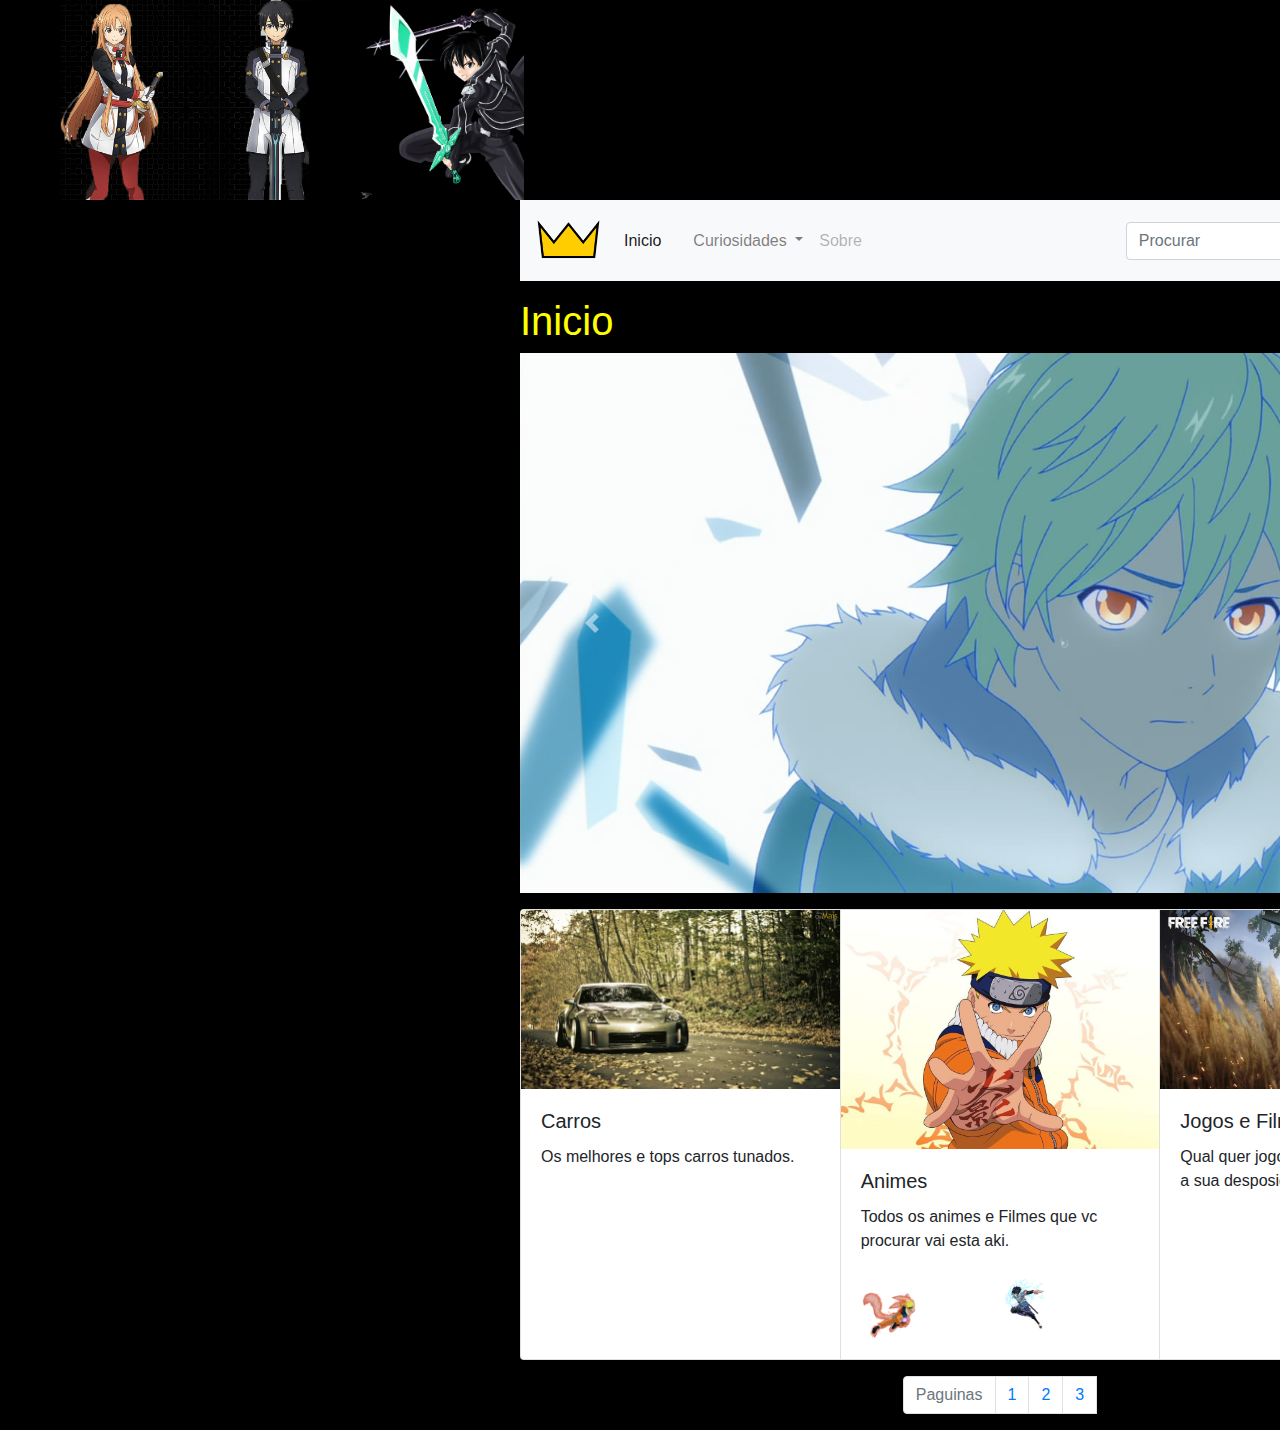
==== index.html @ ce0c434e "atualiza denovo" ====
<!DOCTYPE html>
<html>
<head>
	<title>Inicio</title>
	<link rel="stylesheet" type="text/css" href="css/bootstrap.min.css">
  <link rel="stylesheet" href="css/estilo.css">
</head>
<body>
  <div id="pre-container">
  	<img src="img/ki3.png" class="ki1" height="200px" >
  	<img src="img/ki2.png" class="ki2" height="200px" >
    
  <div id="container">

    <nav class="navbar navbar-expand-lg navbar-light bg-light">
<div id="logo_header">
      <img src="img/coroa.png" height="65px" alt="logo">
    </div>
  <button class="navbar-toggler" type="button" data-toggle="collapse" data-target="#navbarSupportedContent" aria-controls="navbarSupportedContent" aria-expanded="false" aria-label="Toggle navigation">
    <span class="navbar-toggler-icon"></span>
  </button>

  <div class="collapse navbar-collapse" id="navbarSupportedContent">
    <ul class="navbar-nav mr-auto">
      <li class="nav-item active">
        <a class="nav-link" href="index.html" href="#">Inicio<span class="sr-only">(current)</span></a>
      </li>
      <li class="nav-item">
        <a class="nav-link" href="#"></a>
      </li>
      <li class="nav-item dropdown">
        <a class="nav-link dropdown-toggle" href="#" id="navbarDropdown" role="button" data-toggle="dropdown" aria-haspopup="true" aria-expanded="false">
          Curiosidades
        </a>
        <div class="dropdown-menu" aria-labelledby="navbarDropdown">
          <a class="dropdown-item" href="anime.html" href="#">Animes</a>
          <a class="dropdown-item" href="jogos.html" href="#">Jogos e Filmes</a>
          <a class="dropdown-item" href="carros.html" href="#">Carros</a>
        </div>
      </li>
      <li class="nav-item">
        <a class="nav-link disabled" href="#">Sobre</a>
      </li>
    </ul>
    <form class="form-inline my-2 my-lg-0">
      <input class="form-control mr-sm-2" type="search" placeholder="Procurar" aria-label="Search">
      <button class="btn procurar btn-outline-success my-2 my-sm-0" type="submit">Pesquisar</button>
    </form>
  </div>
</nav>
<p>
  <h1>Inicio</h1>
<!--inicio do carrocel-->
<div id="carouselExampleControls" class="carousel slide" data-ride="carousel">
  <div class="carousel-inner">
    <div class="carousel-item active">
      <img class="d-block w-100" src="img/1.jpg" alt="First slide">
    </div>
    <div class="carousel-item">
      <img class="d-block w-100" src="img/2.jpg" alt="Second slide">
    </div>
    <div class="carousel-item">
      <img class="d-block w-100" src="img/3.jpg" alt="Third slide">
    </div>
  </div>
  <a class="carousel-control-prev" href="#carouselExampleControls" role="button" data-slide="prev">
    <span class="carousel-control-prev-icon" aria-hidden="true"></span>
    <span class="sr-only">Previous</span>
  </a>
  <a class="carousel-control-next" href="#carouselExampleControls" role="button" data-slide="next">
    <span class="carousel-control-next-icon" aria-hidden="true"></span>
    <span class="sr-only">Next</span>
  </a>
</div>
<p>
<!--fim do carrocel-->

<!-- inicio dos cardes -->

<div class="card-group">
  <div class="card">
    <img class="card-img-top" src="img/1.5.jpg" alt="Card image cap">
    <div class="card-body">
      <h5 class="card-title">Carros</h5>
      <p class="card-text">Os melhores e tops carros tunados.</p>
    </div>
  </div>
  <div class="card">
    <img class="card-img-top" src="img/1_2.jpg" alt="Card image cap">
    <div class="card-body">
      <h5 class="card-title">Animes</h5>
      <p class="card-text">Todos os animes e Filmes que vc procurar vai esta aki.</p>
      <img src="img/naruto2.png" class="naruto" height="70px" >
      <img src="img/sasuke.png" class="sasuke" height="50px" >
    </div>
  </div>

  <div class="card">
    <img class="card-img-top" src="img/capa1.jpg" alt="Card image cap">
    <div class="card-body">
      <h5 class="card-title">Jogos e Filmes</h5>
      <p class="card-text">Qual quer jogos quer procura vai esta a sua desposiçao.</p>
    </div>
  </div>
</div>
<p>
  <!-- fim dos cardes -->
<!--inicio do passa-->
<nav aria-label="Page navigation example">
  <ul class="pagination justify-content-center">
    <li class="page-item disabled">
      <a class="page-link" href="#" tabindex="-1">Paguinas</a>
    </li>
    <li class="page-item"><a class="page-link" href="index.html">1</a></li>
    <li class="page-item"><a class="page-link" href="aba2.html">2</a></li>
    <li class="page-item"><a class="page-link" href="aba3.html">3</a></li>
    <li class="page-item">
    </li>
  </ul>
</nav>

</div>
  </div>
<!--fim do passa-->
<script src="js/jquery.js" type="text/javascript"></script>
<script src="js/popper.js" type="text/javascript"></script>
<script src="../bootstrap/js/bootstrap.min.js" type="text/javascript"></script>

</body>
</html>
---- css/estilo.css ----
body{
	background-color: black !important;
} 
#pre-container{
	width: 2000px;
	margin: 0 auto;
}
#container{
	width: 960px;
	margin: 0 auto;
}
.social{
	position: relative;
	animation: movimentos; /* aqui eu dou o nome da animação*/
	animation-duration: 7s;/* tempo de duraçao da animaçao */
	animation-iteration-count: infinite;/*contagem de interaçao*/
	animation-timing-function: linear;
	animation-direction: normal;	
}

@keyframes movimentos{
	0% {/* ponto inicial da animaçao*/

		left: 0px;
		top: 0px;
	}
	25%{ 
		left: 700px;
		top: 900px;
	}
	50%{/* ponto final da animaçao*/
		left: 700px;
		top: 0px;
	}
	75%{/* ponto final da animaçao*/
		left: 0px;
		top: 900px;
	}
	100%{/* ponto final da animaçao*/
		left:0px;
		top: 0px;
		transform: rotateZ(360deg);
	}
}
.homen{
	position: relative;
	animation: homen; /* aqui eu dou o nome da animação*/
	animation-duration: 7s;/* tempo de duraçao da animaçao */
	animation-iteration-count: infinite;/*contagem de interaçao*/
	animation-timing-function: linear;
	animation-direction: normal;
	 
		
}

@keyframes homen{
	0% {/* ponto inicial da animaçao*/

		left: 0px;
		top: 0px;
	}
	
	50%{/* ponto final da animaçao*/
		left: 800px;
		top: 0px;
	
	}
	100%{/* ponto final da animaçao*/
		left:0px;
		top: 0px;
	}
}
.homen2{
	margin-left: -50px;
	top: ;
	 
	position: relative;
	animation: homendois; /* aqui eu dou o nome da animação*/
	animation-duration: 7s;/* tempo de duraçao da animaçao */
	animation-iteration-count: infinite;/*contagem de interaçao*/
	animation-timing-function: linear;
	animation-direction: normal;
	 
		
}

@keyframes homendois{
	0% {/* ponto inicial da animaçao*/

		left: 0px;
		top: 0px;
	}
	
	50%{/* ponto final da animaçao*/
		left: 800px;
		top: 0px;
	
	}
	100%{/* ponto final da animaçao*/
		left:0px;
		top: 0px;
	}
}
.ded2{
	position: relative;
	animation: deddois; /* aqui eu dou o nome da animação*/
	animation-duration: 7s;/* tempo de duraçao da animaçao */
	animation-iteration-count: infinite;/*contagem de interaçao*/
	animation-timing-function: linear;
	animation-direction: normal;
	float: 2;
	 
		
}

@keyframes deddois{
	0% {/* ponto inicial da animaçao*/

		left: 0px;
		top: 0px;
	}
	25%{ 
		left: 1800px;
		top: 900px;
	}
	50%{/* ponto final da animaçao*/
		left: 900px;
		top: 0px;
	}
	75%{/* ponto final da animaçao*/
		left: 200px;
		top: 950px;
	}
	100%{/* ponto final da animaçao*/
		left:0px;
		top: 0px;
		transform: rotateZ(360deg);
	}
}
.ki1{
	position: relative;
	animation: kium; /* aqui eu dou o nome da animação*/
	animation-duration: 7s;/* tempo de duraçao da animaçao */
	animation-iteration-count: infinite;/*contagem de interaçao*/
	animation-timing-function: linear;
	animation-direction: normal;
	 
		
}

@keyframes kium{
	0% {/* ponto inicial da animaçao*/

		left: 0px;
		top: 0px;
	}
	25%{ 
		left: 1800px;
		top: 900px;
	}
	50%{/* ponto final da animaçao*/
		left: 900px;
		top: 0px;
	}
	75%{/* ponto final da animaçao*/
		left: 200px;
		top: 950px;
	}
	100%{/* ponto final da animaçao*/
		left:0px;
		top: 0px;
		transform: rotateZ(360deg);
	}
}
.ki2{
	position: relative;
	animation: kidois; /* aqui eu dou o nome da animação*/
	animation-duration: 7s;/* tempo de duraçao da animaçao */
	animation-iteration-count: infinite;/*contagem de interaçao*/
	animation-timing-function: linear;
	animation-direction: normal;
	 
		
}

@keyframes kidois{
	0% {/* ponto inicial da animaçao*/

		left: 0px;
		top: 0px;
	}
	25%{ 
		left: 1900px;
		top: 1500px;
	}
	50%{/* ponto final da animaçao*/
		left: 800px;
		top: 700px;
	}
	75%{/* ponto final da animaçao*/
		left: 50px;
		top: 500px;
	}
	100%{/* ponto final da animaçao*/
		left:0px;
		top: 0px;
		transform: rotateZ(360deg);
	}
}

.naruto{
	position: relative;
	animation: movimen; /* aqui eu dou o nome da animação*/
	animation-duration: 2s;/* tempo de duraçao da animaçao */
	animation-iteration-count: infinite;/*contagem de interaçao*/
	animation-timing-function: ;
	animation-direction: alternate;

}

	@keyframes movimen{
	0% {/* ponto inicial da animaçao*/

		left: 0px;
		top: 30px;
	}
	100%{/* ponto final da animaçao*/
		left: 80px;
		top: 0px;
	
	}
}
.sasuke{
	
	position: relative;
	animation: moviment; /* aqui eu dou o nome da animação*/
	animation-duration: 2s;/* tempo de duraçao da animaçao */
	animation-iteration-count: infinite;/*contagem de interaçao*/
	animation-timing-function: linear;
	animation-direction: alternate;
}
	@keyframes moviment{
	0% {/* ponto inicial da animaçao*/

		left: 0px;
		top: -60px;
	}
	100%{/* ponto final da animaçao*/
		left: -40px;
		top: -0px;
	}

}

h1{
	color: #FFFF00;
}
#logo_header{
	width: 80px;
	float: left;
}
a{
	cursor: pointer;
}

.procurar:hover{
	background: #BDBDBD;
	border:1px solid black;
}
.procurar{
		border:1px solid black;
		color: black;
}

.box_noticias{
	height: 340px;
}

#img_not1{
	width: 480px;
	float: left;
	position: relative;

	animation: movimento; /* aqui eu dou o nome da animação*/
	animation-duration: 2s;/* tempo de duraçao da animaçao */
	animation-iteration-count: infinite;/*contagem de interaçao*/
	animation-timing-function: ease-in-out;
	animation-direction: alternate;
}
#not1{
	width: 480px;
	float: right;
	color:#fff;
}

#not2{
	width: 480px;
	float: left;
	color:#fff;
}
#img_not2{
	width: 480px;
	float: right;
	position: relative;

	animation: movimento; /* aqui eu dou o nome da animação*/
	animation-duration: 2s;/* tempo de duraçao da animaçao */
	animation-iteration-count: infinite;/*contagem de interaçao*/
	animation-timing-function: ease-in-out;
	animation-direction: alternate;		
}

#img_not3{
	width: 480px;
	float: left;
	position: relative;

	animation: movimento; /* aqui eu dou o nome da animação*/
	animation-duration: 2s;/* tempo de duraçao da animaçao */
	animation-iteration-count: infinite;/*contagem de interaçao*/
	animation-timing-function: ease-in-out;
	animation-direction: alternate;	
}
#not3{
	width: 480px;
	float: right;
	color:#fff;
}
@keyframes movimento{
	from {/* ponto inicial da animaçao*/

		top: 0px;
		opacity: 1;
	}
	to{ /* ponto final da animaçao*/
		top: 83px;
		opacity: 0.3;
	}
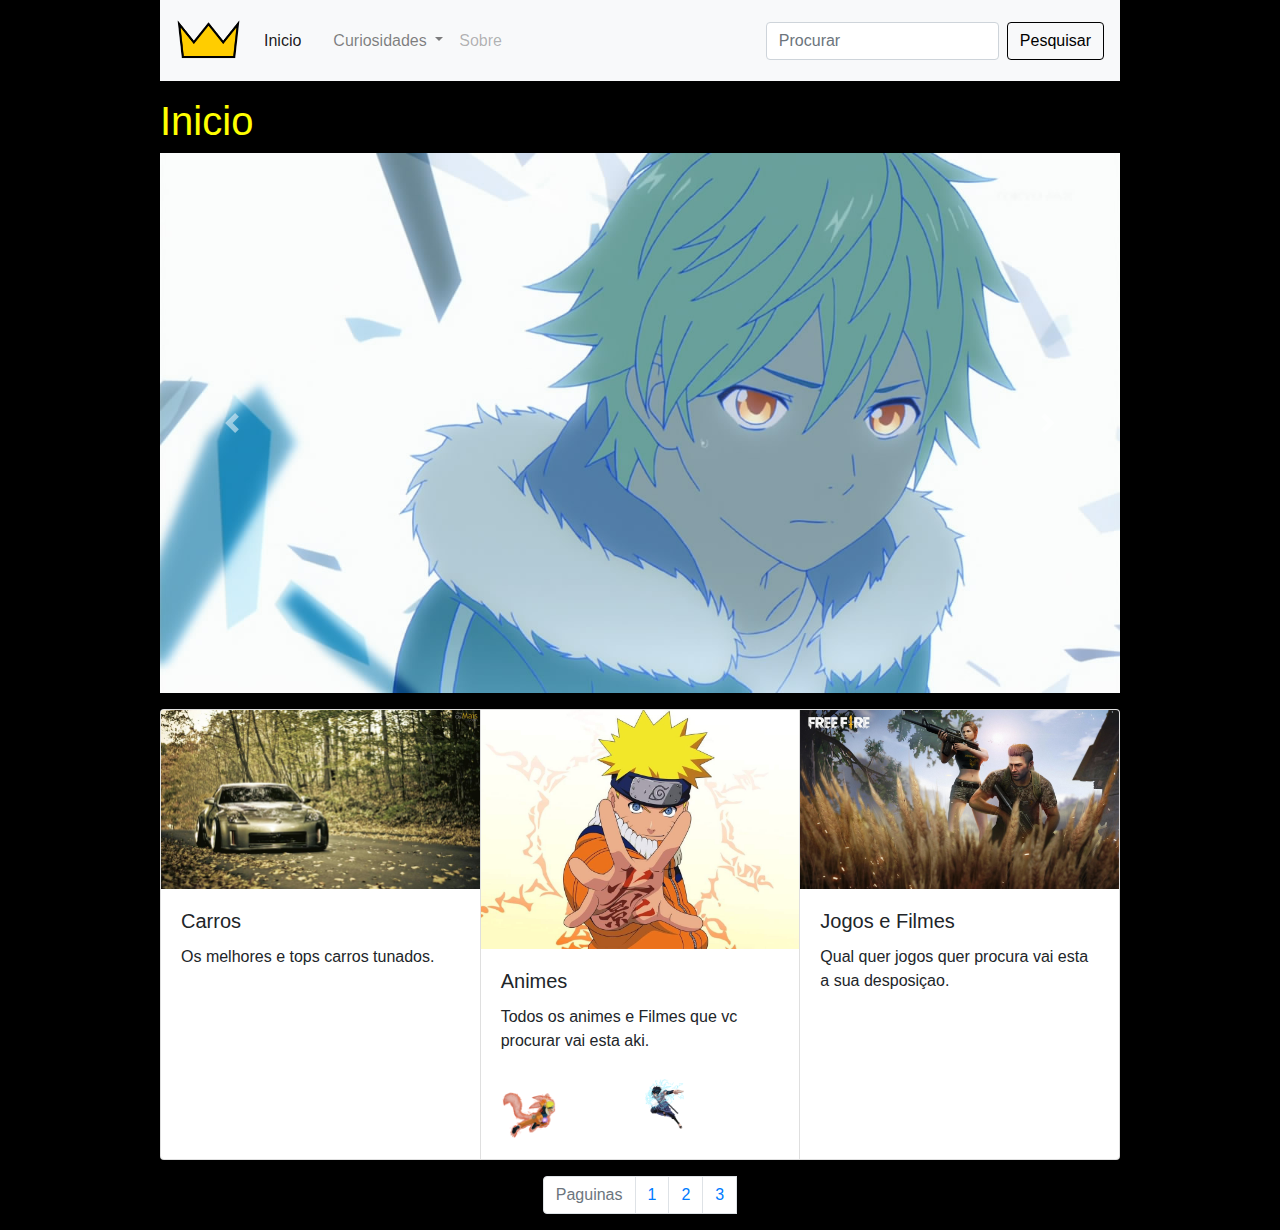
==== commit 99f8a42d: "reeeatualizacao" ====
--- a/index.html
+++ b/index.html
@@ -6,9 +6,6 @@
   <link rel="stylesheet" href="css/estilo.css">
 </head>
 <body>
-  <div id="pre-container">
-  	<img src="img/ki3.png" class="ki1" height="200px" >
-  	<img src="img/ki2.png" class="ki2" height="200px" >
     
   <div id="container">
 
@@ -120,11 +117,13 @@
 </nav>
 
 </div>
-  </div>
 <!--fim do passa-->
+</div> 
+
 <script src="js/jquery.js" type="text/javascript"></script>
 <script src="js/popper.js" type="text/javascript"></script>
-<script src="../bootstrap/js/bootstrap.min.js" type="text/javascript"></script>
+<script src="js/bootstrap.min.js" type="text/javascript"></script>
+
 
 </body>
 </html>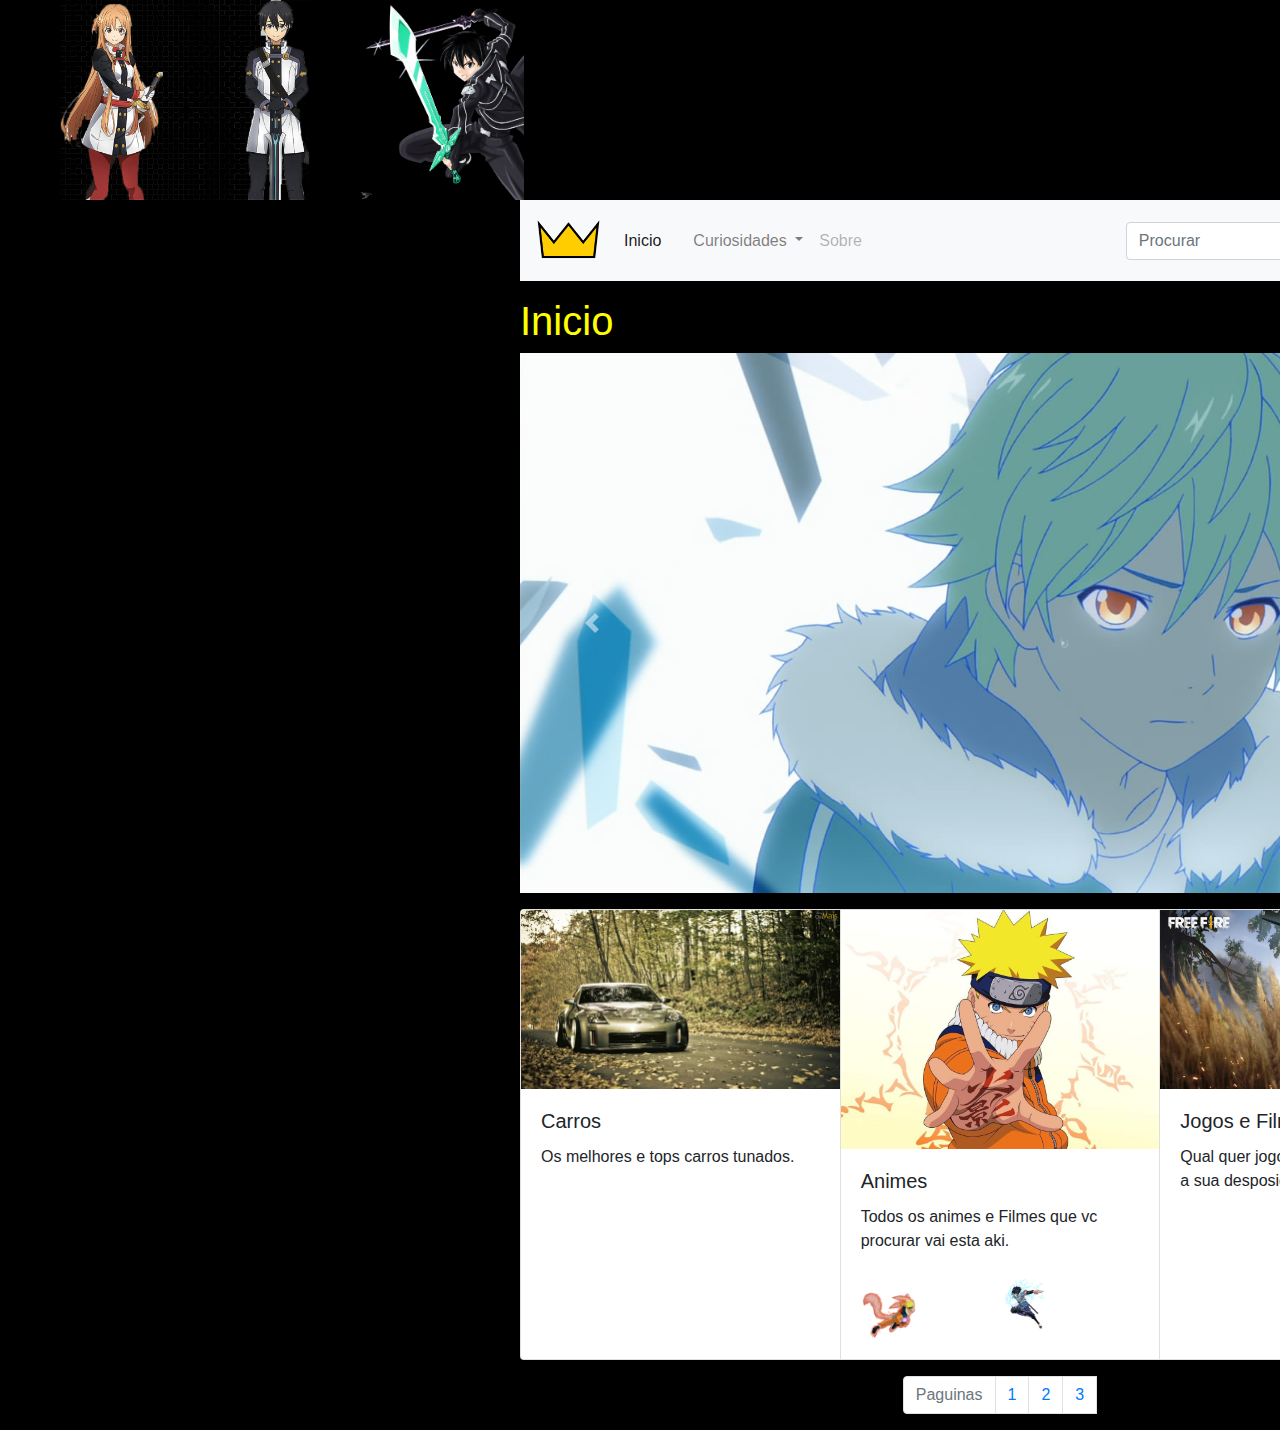
==== commit b3c30fe2: "atualizar site clear" ====
--- a/index.html
+++ b/index.html
@@ -6,6 +6,9 @@
   <link rel="stylesheet" href="css/estilo.css">
 </head>
 <body>
+    <div id="pre-container">
+    <img src="img/ki3.png" class="ki1" height="200px" >
+    <img src="img/ki2.png" class="ki2" height="200px" >
     
   <div id="container">
 
@@ -120,9 +123,9 @@
 <!--fim do passa-->
 </div> 
 
-<script src="js/jquery.js" type="text/javascript"></script>
-<script src="js/popper.js" type="text/javascript"></script>
-<script src="js/bootstrap.min.js" type="text/javascript"></script>
+<script src="https://code.jquery.com/jquery-3.3.1.slim.min.js" integrity="sha384-q8i/X+965DzO0rT7abK41JStQIAqVgRVzpbzo5smXKp4YfRvH+8abtTE1Pi6jizo" crossorigin="anonymous"></script>
+<script src="https://cdnjs.cloudflare.com/ajax/libs/popper.js/1.14.6/umd/popper.min.js" integrity="sha384-wHAiFfRlMFy6i5SRaxvfOCifBUQy1xHdJ/yoi7FRNXMRBu5WHdZYu1hA6ZOblgut" crossorigin="anonymous"></script>
+<script src="https://stackpath.bootstrapcdn.com/bootstrap/4.2.1/js/bootstrap.min.js" integrity="sha384-B0UglyR+jN6CkvvICOB2joaf5I4l3gm9GU6Hc1og6Ls7i6U/mkkaduKaBhlAXv9k" crossorigin="anonymous"></script>
 
 
 </body>
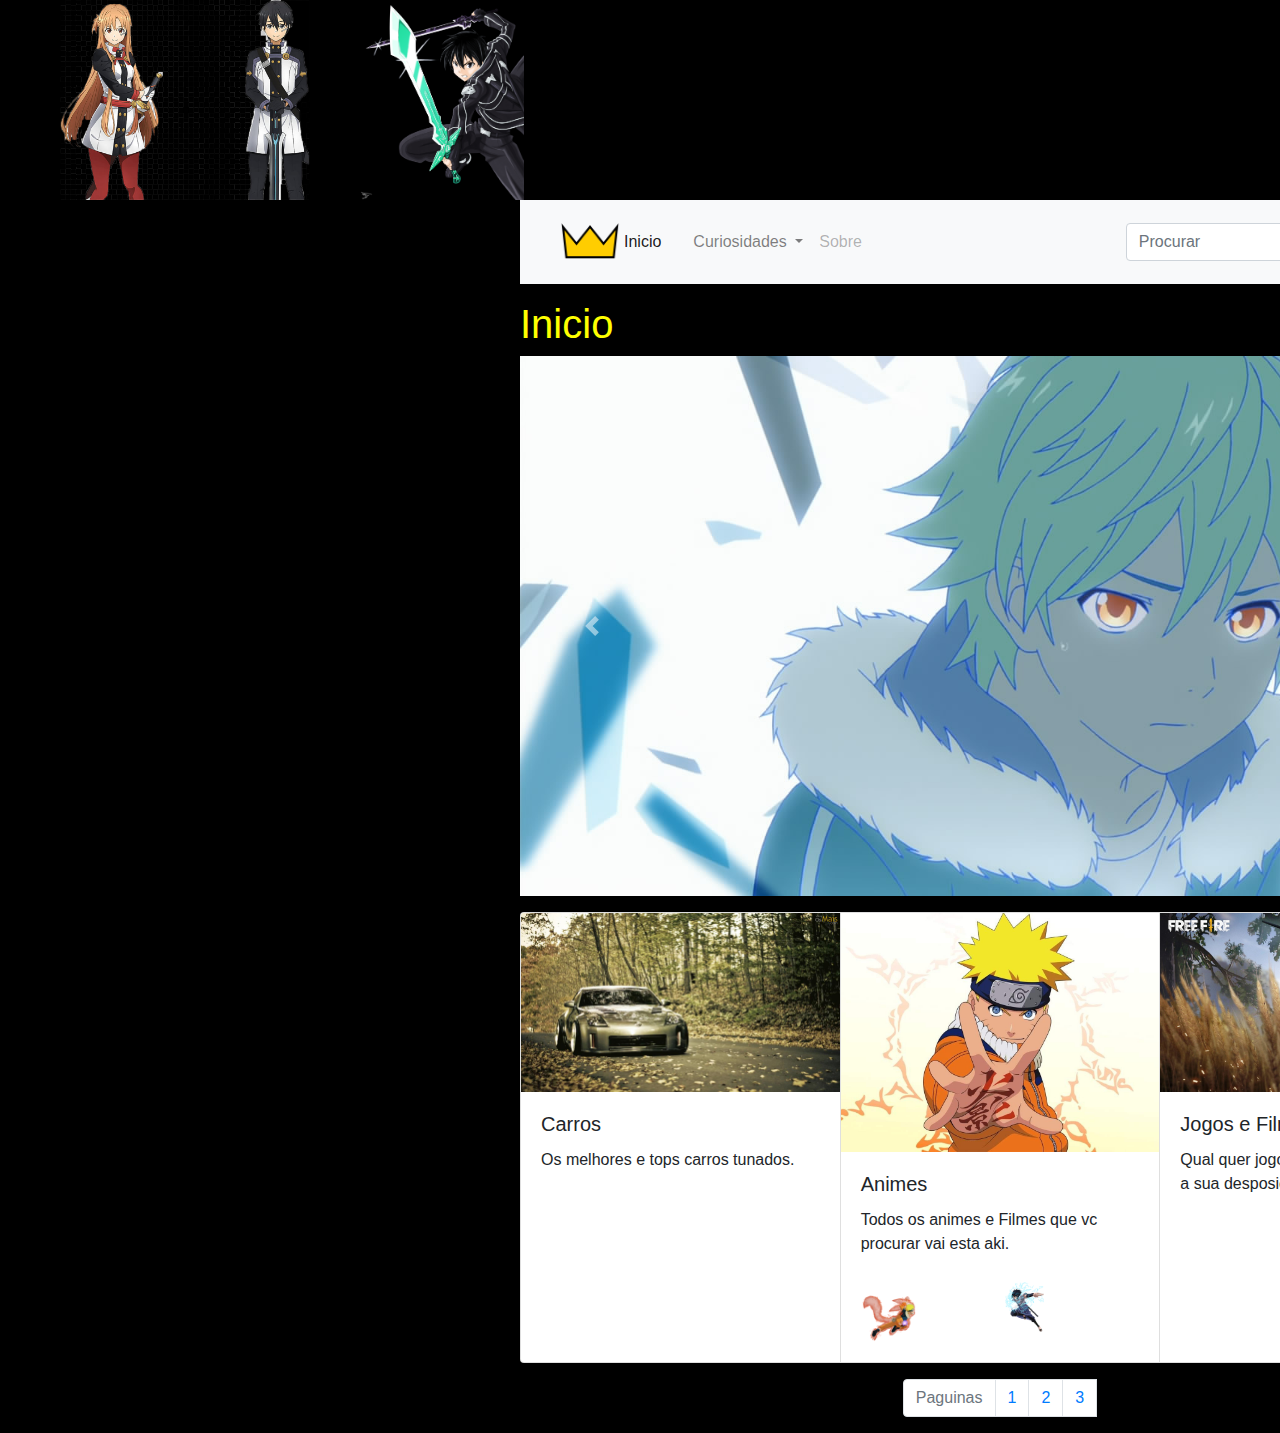
==== commit 3203e08a: "atualizacao" ====
--- a/index.html
+++ b/index.html
@@ -14,7 +14,7 @@
 
     <nav class="navbar navbar-expand-lg navbar-light bg-light">
 <div id="logo_header">
-      <img src="img/coroa.png" height="65px" alt="logo">
+   <a class="dropdown-item" href="index.html" href="#"><img src="img/coroa.png"   height="60px" alt="logo"></a>
     </div>
   <button class="navbar-toggler" type="button" data-toggle="collapse" data-target="#navbarSupportedContent" aria-controls="navbarSupportedContent" aria-expanded="false" aria-label="Toggle navigation">
     <span class="navbar-toggler-icon"></span>
